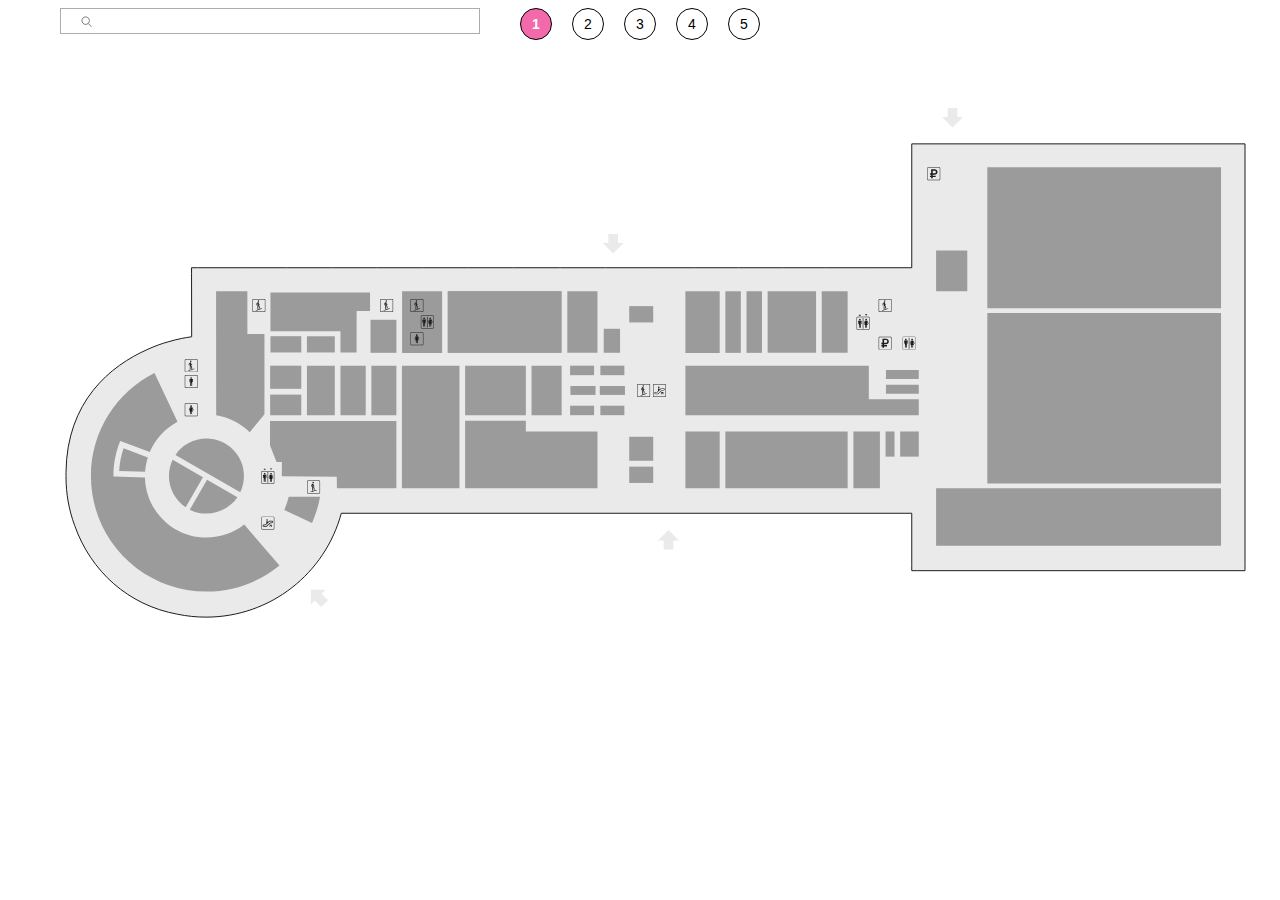
==== index.html @ 1f22a72f "first" ====
<!DOCTYPE html>
<html lang="en">
<head>
    <meta charset="UTF-8">
    <meta http-equiv="X-UA-Compatible" content="IE=edge">
    <meta name="viewport" content="width=device-width, initial-scale=1.0">
    <title>Document</title>
    <link rel="stylesheet" href="style.css">
    <script
        src="https://code.jquery.com/jquery-3.6.0.min.js"
        integrity="sha256-/xUj+3OJU5yExlq6GSYGSHk7tPXikynS7ogEvDej/m4="
        crossorigin="anonymous">
    </script>
</head>
<body>
    <div class="mapBlock">
        <div class="search">
            <svg class="search__icon" width="15" height="15" viewBox="0 0 15 15" fill="none" xmlns="http://www.w3.org/2000/svg">
                <path d="M8.3794 3.07829C9.80235 4.58313 9.73595 6.95657 8.23111 8.37951C6.72627 9.80246 4.35283 9.73607 2.92989 8.23123C1.50694 6.72638 1.57333 4.35294 3.07817 2.93C4.58301 1.50705 6.95646 1.57344 8.3794 3.07829Z" stroke="black" stroke-width="0.5"/>
                <path d="M8.40289 8.56104L11.4947 11.8307" stroke="black" stroke-width="0.5"/>
            </svg>                
            <input class="search__bar" type="text"></input>
            <div class="search__results">
                <!-- <div class="search__result">
                    <img class="search__resultPic" src="./assets//mac.png" alt="shop icon">
                    <div class="search__resultHeader">Макдональдс</div>
                    <div class="search__resultDescription">Тупа похавать и еще можно посидеть кого-нибудь колой облить,
                        покидаться наггетсами, поматариться и послушать говно с колонки, кайф
                    </div>
                </div> -->
                <!-- <div class="search__resultEmpty">По вашему запросу не нашлось магазинов</div> -->
            </div>
        </div>
        <div class="floors">
            <div class="floor first active">1</div>
            <div class="floor second">2</div>
            <div class="floor third">3</div>
            <div class="floor fourth">4</div>
            <div class="floor fifth">5</div>
        </div>
        <div class="map"></div>
        <div class="tooltip hidden">
            <img class="tooltip__pic" src="./assets//mac.png" alt="shop icon">
            <div class="tooltip__title">Макдональдс</div>
            <div class="tooltip__description">Тупа похавать и еще можно посидеть кого-нибудь колой облить,
                покидаться наггетсами, поматариться и послушать говно с колонки, кайф</div>
        </div>
    </div>

    <script src="data.js"></script>
    <script src="elements.js"></script>
    <script src="floorMaps.js"></script>
    <script src="appendMaps.js"></script>
    <script src="script.js"></script>
</body>
</html>
---- style.css ----
:root {
    --activeFloorColor: #F26AAC;
    --gray: #ACACAC;
    --lightGray: #F2F2F2;
    --black: #212121;
    --white: #FCFCFC;
}

body {
    padding: 0;
}
.mapBlock {
    width: 1160px;
    position: relative;
    margin: 0 auto;
    font-family: 'Myriad-pro', sans-serif;
    font-size: 14px;
}

.floors {
    width: 240px;
    height: 32px;
    position: absolute;
    left: 50%;
    top: 0;
    transform: translateX(-50%);
    display: flex;
    justify-content: space-between;
}
.floor {
    width: 32px;
    height: 32px;
    border-radius: 50%;
    border: 1px solid black;
    font-weight: 200;
    box-sizing: border-box;
    display: grid;
    place-items: center;
    cursor: pointer;
}
.floor.active {
    background-color: var(--activeFloorColor);
    color: white;
    font-weight: 600;
}

.search {
    width: 420px;
    position: absolute;
    left: 0;
    top: 0;
}
.search__bar {
    width: 100%;
    height: 26px;
    border: 1px solid var(--gray);
    box-sizing: border-box;
    padding-left: 40px;
}
.search__icon {
    position: absolute;
    top: 7px;
    left: 20px;
    pointer-events: none;
}
.search__result {
    width: 100%;
    height: 107px;
    display: grid;
    grid-template-columns: 88px auto;
    grid-template-rows: 1fr 1fr;
    grid-column-gap: 14px;
    padding: 8px;
    box-sizing: border-box;
    background-color: var(--lightGray);
    color: var(--black);
    cursor: pointer;
}
.search__resultPic {
    width: 88px;
    height: 88px;
    grid-column: 1 / 2;
    grid-row: 1 / 3;
}
.search__resultTitle {
    grid-column: 2 / 3;
    grid-row: 1 / 2;
    font-size: 20px;
    font-weight: 600;
    margin-top: 5px;
}
.search__resultDescription {
    grid-column: 2 / 3;
    grid-row: 2 / 3;
    font-size: 12px;
    font-weight: 200;
}
.search__resultEmpty {
    width: 100%;
    height: 28px;
    padding: 4px;
    box-sizing: border-box;
    background-color: var(--lightGray);
    color: var(--black);
}

.tooltip {
    position: absolute;
    top: 0;
    left: 0;
    width: 417px;
    height: 113px;
    display: grid;
    grid-template-columns: 88px auto;
    grid-template-rows: 1fr 1fr;
    grid-column-gap: 14px;
    padding: 13px 23px;
    box-sizing: border-box;
    background-color: var(--white);
    color: var(--black);
    cursor: pointer;
    transition: opacity 0.4s;
    border-radius: 8px;
}
.tooltip__pic {
    width: 88px;
    height: 88px;
    grid-column: 1 / 2;
    grid-row: 1 / 3;
    border-radius: 8px;
}
.tooltip__title {
    grid-column: 2 / 3;
    grid-row: 1 / 2;
    font-size: 20px;
    font-weight: 600;
    margin-top: 5px;
}
.tooltip__description {
    grid-column: 2 / 3;
    grid-row: 2 / 3;
    font-size: 12px;
    font-weight: 200;
}
.tooltip.hidden {
    opacity: 0;
    pointer-events: none;
}

.map svg {
    display: block;
    margin: 0 auto;
    padding-top: 100px;
}
.map svg.hidden {
    display: none;
}
.map path {
    transition: fill 0.25s;
}
.map path.hoverable:hover {
    fill: #AAAAAA;
}
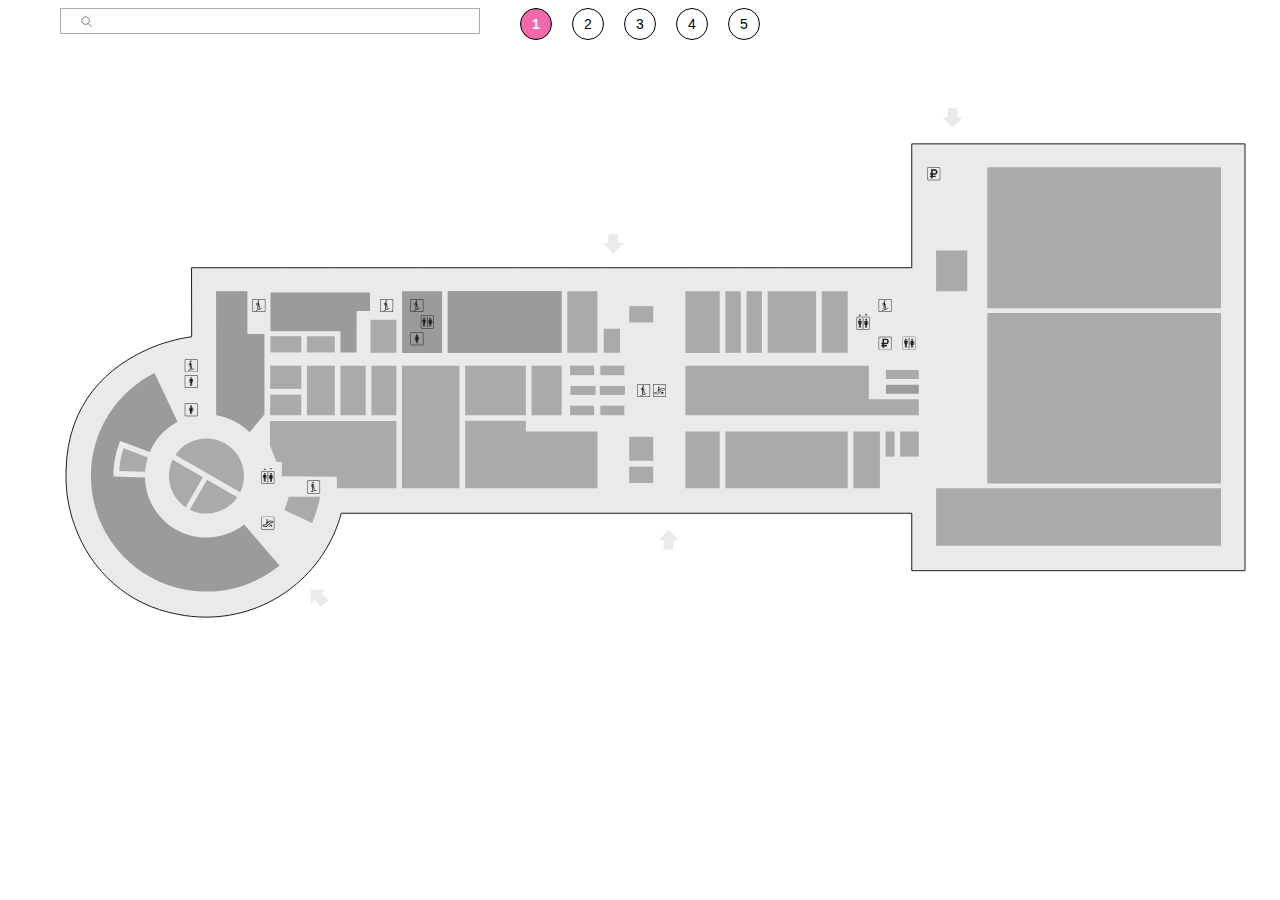
==== commit 496fa231: "ready for tilda" ====
--- a/index.html
+++ b/index.html
@@ -48,9 +48,13 @@
     </div>
 
     <script src="data.js"></script>
+    <!-- <script src="fetchedData.js"></script> -->
     <script src="elements.js"></script>
     <script src="floorMaps.js"></script>
     <script src="appendMaps.js"></script>
     <script src="script.js"></script>
+    <script>
+        addListeners();
+    </script>
 </body>
 </html>--- a/style.css
+++ b/style.css
@@ -4,6 +4,8 @@
     --lightGray: #F2F2F2;
     --black: #212121;
     --white: #FCFCFC;
+    --hoveredShop: #00A2D1;
+    --emptyShop: #AAAAAA;
 }
 
 body {
@@ -11,6 +13,7 @@
 }
 .mapBlock {
     width: 1160px;
+    height: 500px;
     position: relative;
     margin: 0 auto;
     font-family: 'Myriad-pro', sans-serif;
@@ -118,9 +121,9 @@
     box-sizing: border-box;
     background-color: var(--white);
     color: var(--black);
-    cursor: pointer;
     transition: opacity 0.4s;
     border-radius: 8px;
+    pointer-events: none;
 }
 .tooltip__pic {
     width: 88px;
@@ -158,6 +161,12 @@
 .map path {
     transition: fill 0.25s;
 }
-.map path.hoverable:hover {
-    fill: #AAAAAA;
+.map path.highlighted {
+    fill: var(--hoveredShop);
+}
+.map .clickable {
+    cursor: pointer;
+}
+.map .empty {
+    fill: var(--emptyShop);
 }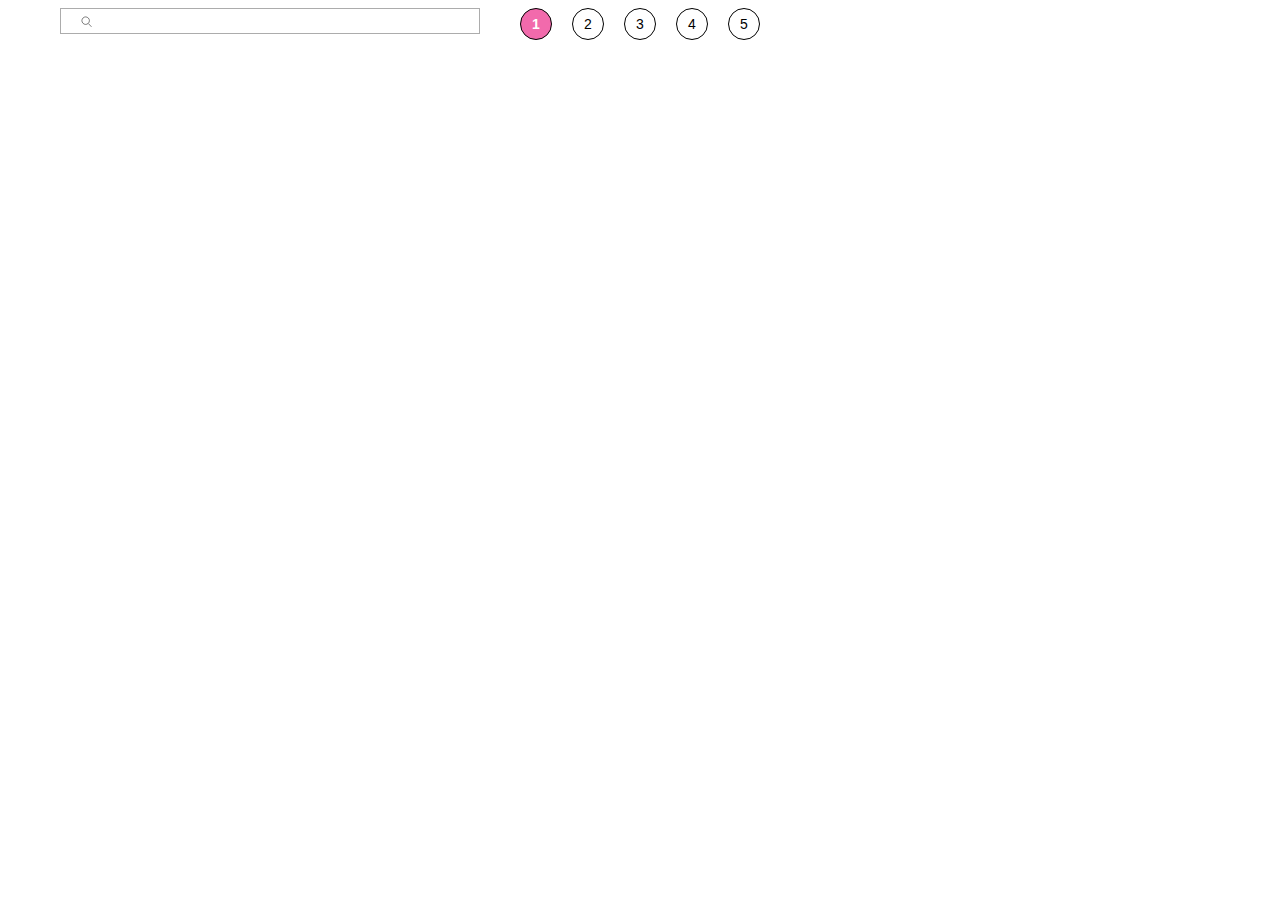
==== commit 6f305d0a: "logos on the map" ====
--- a/index.html
+++ b/index.html
@@ -47,6 +47,7 @@
         </div>
     </div>
 
+    <script src="mapLogos.js"></script>
     <script src="data.js"></script>
     <!-- <script src="fetchedData.js"></script> -->
     <script src="elements.js"></script>
--- a/style.css
+++ b/style.css
@@ -29,6 +29,7 @@
     transform: translateX(-50%);
     display: flex;
     justify-content: space-between;
+    z-index: 2;
 }
 .floor {
     width: 32px;
@@ -40,6 +41,7 @@
     display: grid;
     place-items: center;
     cursor: pointer;
+    z-index: 2;
 }
 .floor.active {
     background-color: var(--activeFloorColor);
@@ -52,6 +54,10 @@
     position: absolute;
     left: 0;
     top: 0;
+}
+.search__result {
+    max-height: 100px;
+    overflow-y: scroll;
 }
 .search__bar {
     width: 100%;
@@ -150,11 +156,18 @@
     pointer-events: none;
 }
 
+.map {
+    display: grid;
+    place-items: center;
+}
 .map svg {
     display: block;
     margin: 0 auto;
     padding-top: 100px;
 }
+.map svg:first-child {
+    padding-top: 40px;
+}
 .map svg.hidden {
     display: none;
 }
@@ -169,4 +182,92 @@
 }
 .map .empty {
     fill: var(--emptyShop);
+}
+
+@media screen and (max-width: 1200px) {
+    .mapBlock {
+        width: 940px;
+    }
+    .search {
+        width: 320px;
+    }
+    .map svg {
+        transform-origin: left top;
+        transform: scale(0.8) translateX(80px);
+    }
+    .map svg:first-child {
+        transform: scale(0.8) translateX(0);
+    }
+}
+
+@media screen and (max-width: 980px) {
+    .mapBlock {
+        width: 620px;
+    }
+    .search {
+        width: 280px;
+    }
+    .map svg {
+        padding-top: 120px;
+        transform: scale(0.5) translateX(80px);
+    }
+    .map svg:first-child {
+        padding-top: 80px;
+        transform: scale(0.5) translateX(-40px);
+    }
+    .floors {
+        right: 0;
+        left: auto;
+        transform: none;
+    }
+}
+
+@media screen and (max-width: 640px) {
+    .mapBlock {
+        width: 460px;
+    }
+    .search {
+        width: 400px;
+        bottom: 0;
+        top: auto;
+        left: 50%;
+        transform: translateX(-50%);
+    }
+    .map svg {
+        padding-top: 200px;
+        transform: scale(0.4) translateX(100px);
+    }
+    .map svg:first-child {
+        padding-top: 150px;
+        transform: scale(0.4) translateX(-40px);
+    }
+    .floors {
+        right: auto;
+        left: 50%;
+        transform: translateX(-50%);
+    }
+}
+
+@media screen and (max-width: 480px) {
+    .mapBlock {
+        width: 320px;
+        height: 300px;
+    }
+    .search {
+        width: 300px;
+    }
+    .search__results {
+        max-height: 150px;
+    }
+    .map svg {
+        padding-top: 200px;
+        transform: scale(0.3) translateX(100px);
+    }
+    .map svg:first-child {
+        padding-top: 150px;
+        transform: scale(0.3) translateX(-40px);
+    }
+    .tooltip {
+        display: none !important;
+    }
 }